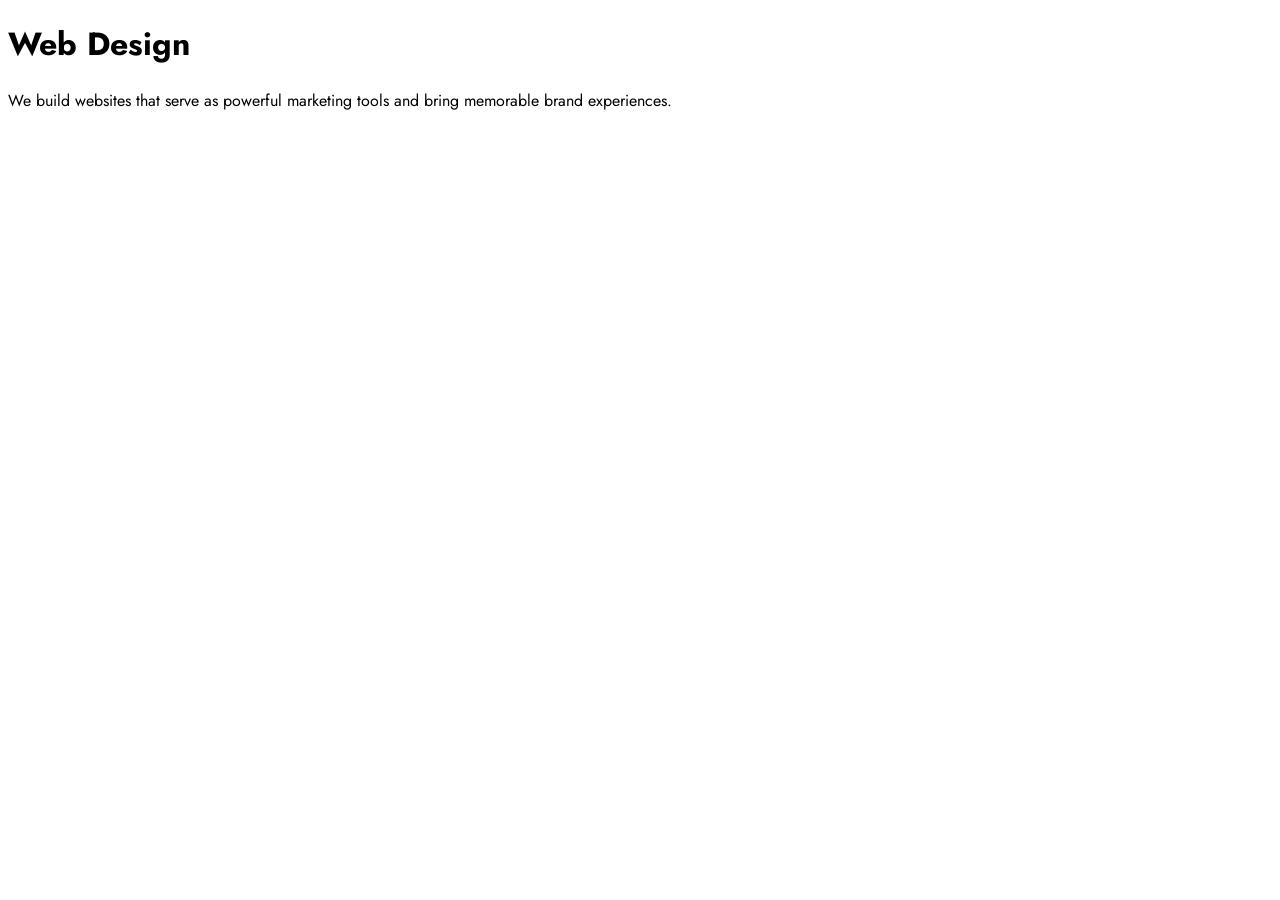
==== index.html @ 5d835c3c "save all" ====
<!DOCTYPE html>
<html lang="en">

<head>
    <meta charset="UTF-8">
    <meta http-equiv="X-UA-Compatible" content="IE=edge">
    <meta name="viewport" content="width=device-width, initial-scale=1.0">
    <title>Web Designo</title>
    <link rel="stylesheet" href="./css/main.css">
</head>

<body>

    <div class="container">
        <div class="page-title">
            <h1 class="page-title__heading">Web Design</h1>
            <p class="page-title__text"> We build websites that serve as powerful marketing tools and bring memorable
                brand experiences.</p>
        </div>

    </div>

    <div class="portfolio">

        <div class="row">
            <div class="column">
                <div class="card">
                    <div class="card__img">
                        <div class="card__title">
                            <h3 class="card__heading" ></h3>
                            <p class="card__text" ></p>
                        </div>
                    </div>
                </div>

            </div>
            <div class="column" >
                <div class="card">
                    <div class="card__img">
                        <div class="card__title">
                            <h3 class="card__heading" ></h3>
                            <p class="card__text" ></p>
                        </div>
                    </div>
                </div>

            </div>
            <div class="column" >
                <div class="card">
                    <div class="card__img">
                        <div class="card__title">
                            <h3 class="card__heading" ></h3>
                            <p class="card__text" ></p>
                        </div>
                    </div>
                </div>

            </div>
            <div class="column" >
                <div class="card">
                    <div class="card__img">
                        <div class="card__title">
                            <h3 class="card__heading" ></h3>
                            <p class="card__text" ></p>
                        </div>
                    </div>
                </div>

            </div>
            <div class="column" >
                <div class="card">
                    <div class="card__img">
                        <div class="card__title">
                            <h3 class="card__heading" ></h3>
                            <p class="card__text" ></p>
                        </div>
                    </div>
                </div>

            </div>
            <div class="column" >
                <div class="card">
                    <div class="card__img">
                        <div class="card__title">
                            <h3 class="card__heading" ></h3>
                            <p class="card__text" ></p>
                        </div>
                    </div>
                </div>

            </div>



        </div>

    </div>
</body>

</html>
---- css/main.css ----
@import url('https://fonts.googleapis.com/css2?family=Jost:wght@400;500&display=swap');

body{
    font-family: 'Jost', sans-serif;
}
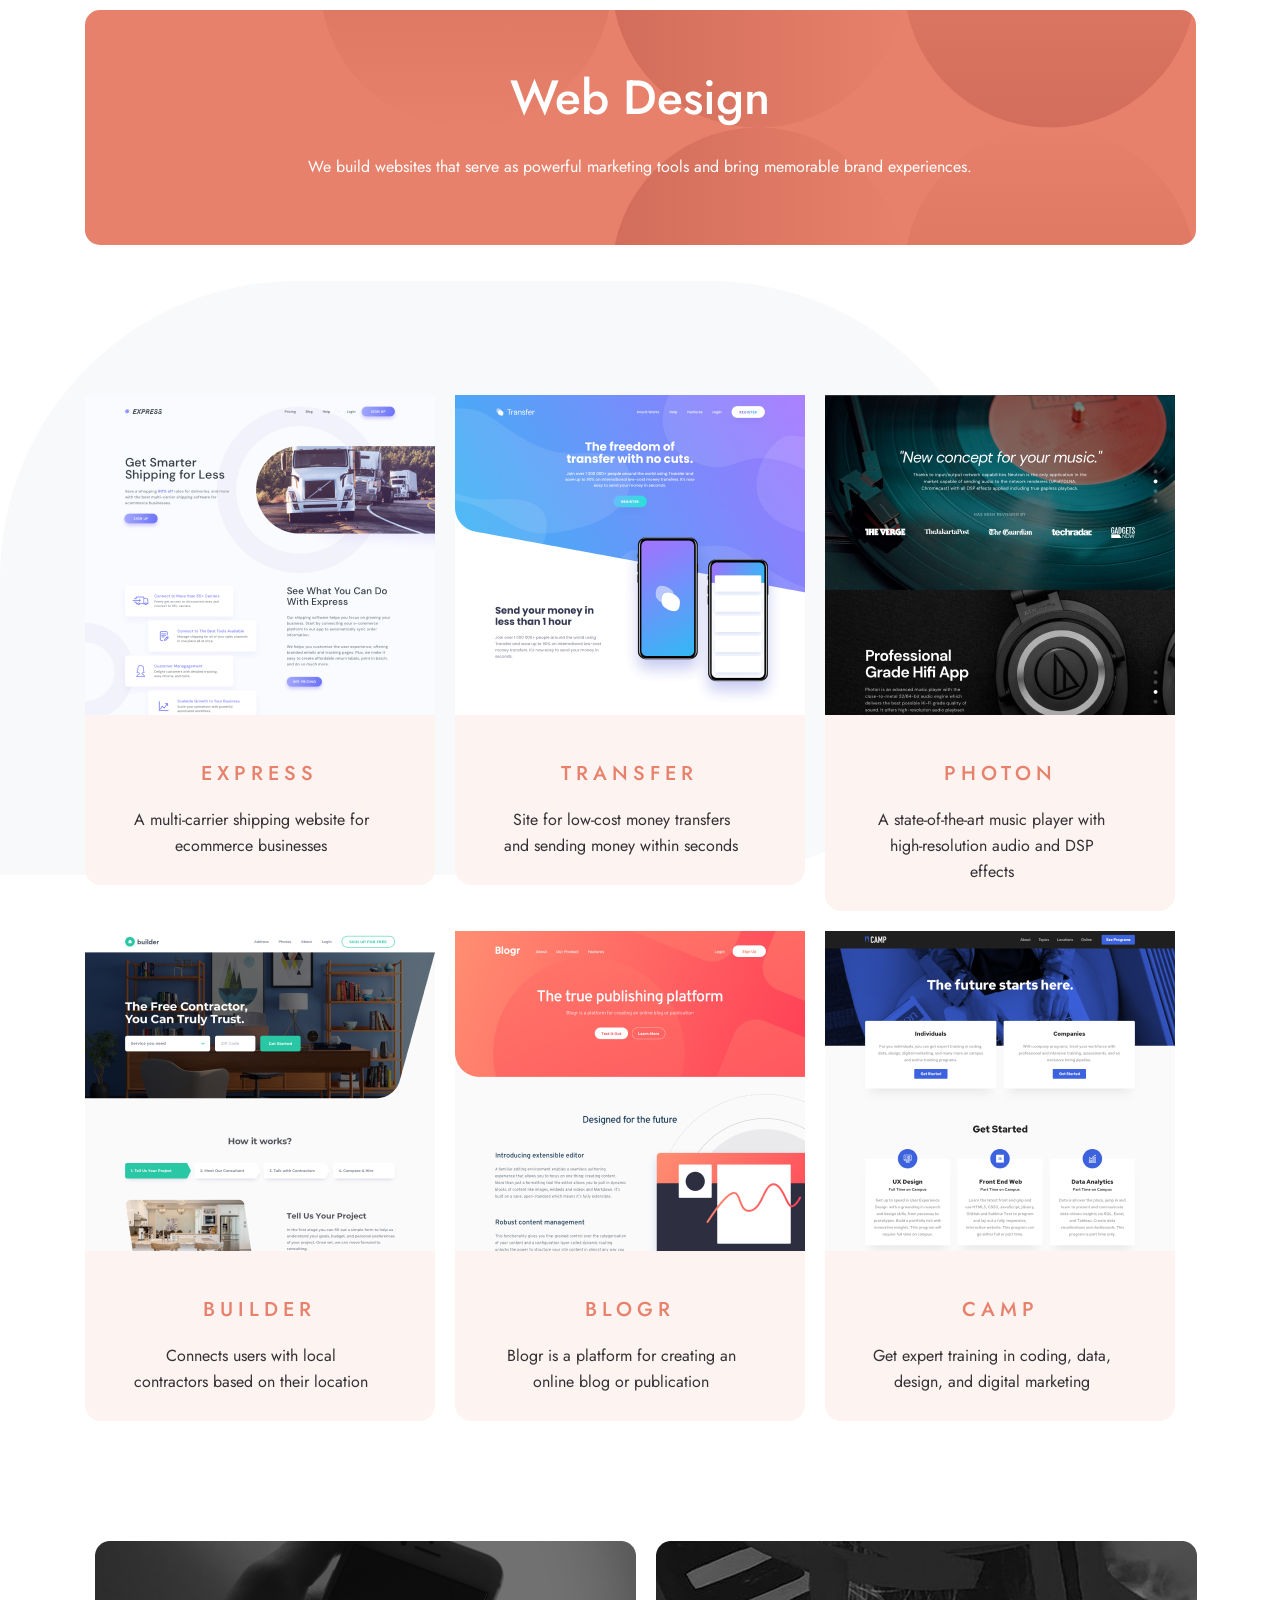
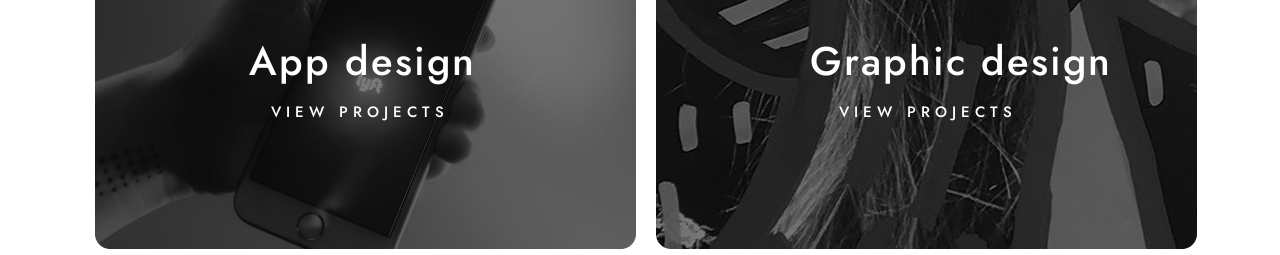
==== commit 2ff805fa: "save all" ====
--- a/index.html
+++ b/index.html
@@ -6,6 +6,7 @@
     <meta http-equiv="X-UA-Compatible" content="IE=edge">
     <meta name="viewport" content="width=device-width, initial-scale=1.0">
     <title>Web Designo</title>
+    <link rel="shortcut icon" href="./img/Oval (1).svg" type="image/x-icon">
     <link rel="stylesheet" href="./css/main.css">
 </head>
 
@@ -13,87 +14,97 @@
 
     <div class="container">
         <div class="page-title">
-            <h1 class="page-title__heading">Web Design</h1>
-            <p class="page-title__text"> We build websites that serve as powerful marketing tools and bring memorable
-                brand experiences.</p>
+            <h1 class="page-title__heading"> Web Design</h1>
+            <p class="page-title__text">We build websites that serve as powerful marketing tools
+                and bring memorable brand experiences.</p>
         </div>
-
     </div>
 
-    <div class="portfolio">
-
-        <div class="row">
-            <div class="column">
-                <div class="card">
-                    <div class="card__img">
-                        <div class="card__title">
-                            <h3 class="card__heading" ></h3>
-                            <p class="card__text" ></p>
+    <section class="portfolio">
+        <div class="container">
+            <div class="row">
+                <div class="column">
+                    <div class="card">
+                        <img src="./img/Express - Desktop.jpg" alt="portfolio" class="card__image">
+                        <div class="card__content">
+                            <h3 class="card__title"> EXPRESS</h3>
+                            <p class="card__text">A multi-carrier shipping website for ecommerce businesses</p>
                         </div>
                     </div>
                 </div>
-
-            </div>
-            <div class="column" >
-                <div class="card">
-                    <div class="card__img">
-                        <div class="card__title">
-                            <h3 class="card__heading" ></h3>
-                            <p class="card__text" ></p>
+                <div class="column">
+                    <div class="card">
+                        <img src="./img/Transfer - Desktop.jpg" alt="portfolio" class="card__image">
+                        <div class="card__content">
+                            <h3 class="card__title">TRANSFER</h3>
+                            <p class="card__text">Site for low-cost money transfers and sending money within seconds</p>
                         </div>
                     </div>
                 </div>
-
-            </div>
-            <div class="column" >
-                <div class="card">
-                    <div class="card__img">
-                        <div class="card__title">
-                            <h3 class="card__heading" ></h3>
-                            <p class="card__text" ></p>
+                <div class="column">
+                    <div class="card">
+                        <img src="./img/Photon - Desktop.jpg" alt="portfolio" class="card__image">
+                        <div class="card__content">
+                            <h3 class="card__title">PHOTON</h3>
+                            <p class="card__text">A state-of-the-art music player with high-resolution audio and DSP
+                                effects</p>
                         </div>
                     </div>
                 </div>
-
-            </div>
-            <div class="column" >
-                <div class="card">
-                    <div class="card__img">
-                        <div class="card__title">
-                            <h3 class="card__heading" ></h3>
-                            <p class="card__text" ></p>
+                <div class="column">
+                    <div class="card">
+                        <img src="./img/Builder - Desktop.jpg" alt="portfolio" class="card__image">
+                        <div class="card__content">
+                            <h3 class="card__title"> BUILDER</h3>
+                            <p class="card__text">Connects users with local contractors based on their location</p>
                         </div>
                     </div>
                 </div>
-
-            </div>
-            <div class="column" >
-                <div class="card">
-                    <div class="card__img">
-                        <div class="card__title">
-                            <h3 class="card__heading" ></h3>
-                            <p class="card__text" ></p>
+                <div class="column">
+                    <div class="card">
+                        <img src="./img/Blogr - Desktop.jpg" alt="portfolio" class="card__image">
+                        <div class="card__content">
+                            <h3 class="card__title">BLOGR</h3>
+                            <p class="card__text">Blogr is a platform for creating an online blog or publication</p>
                         </div>
                     </div>
                 </div>
-
-            </div>
-            <div class="column" >
-                <div class="card">
-                    <div class="card__img">
-                        <div class="card__title">
-                            <h3 class="card__heading" ></h3>
-                            <p class="card__text" ></p>
+                <div class="column">
+                    <div class="card">
+                        <img src="./img/Camp - Desktop.jpg" alt="portfolio" class="card__image">
+                        <div class="card__content">
+                            <h3 class="card__title">CAMP</h3>
+                            <p class="card__text">Get expert training in coding, data, design, and digital marketing</p>
                         </div>
                     </div>
                 </div>
+            </div>
+        </div>
+    </section>
 
+    <div class="services">
+        <div class="container">
+            <div class="row">
+                <div class="col-lg-6">
+                    <a href="app-design.html" class="service">
+                        <img src="./img/Bitmap (16).jpg" alt="app-design" class="service__image">
+                        <span class="service__info">
+                            <span class="service__title">App design</span>
+                            <span class="service__text"> VIEW PROJECTS</span>
+                        </span>
+                    </a>
+                </div>
+                <div class="col-lg-6">
+                    <a href="graphicdesign.html" class="service">
+                        <img src="./img/Bitmap (17).jpg" alt="Graphic design" class="service__image">
+                        <span class="service__info">
+                            <span class="service__title"> Graphic design</span>
+                            <span class="service__text">VIEW PROJECTS</span>
+                        </span>
+                    </a>
+                </div>
             </div>
-
-
-
         </div>
-
     </div>
 </body>
 
--- a/css/main.css
+++ b/css/main.css
@@ -3,4 +3,153 @@
 
 body{
     font-family: 'Jost', sans-serif;
+    margin: 0;
+}
+.row{
+    display: flex;
+}
+.container{
+    max-width: 1111px;
+    margin: 0 auto;
+}
+.page-title {
+   background-image: url(../img/Group\ 5.svg);
+   background-color: #E7816B;
+   background-position: right;
+   background-repeat: no-repeat;
+   border-radius: 15px;
+   padding: 32px 0 49px 0 ;
+   margin: 10px 0;
+   text-align: center;
+}
+.page-title::after{
+    content: '';
+    position: absolute;
+    background: #F1F3F5;
+    mix-blend-mode: normal;
+    opacity: 0.5;
+    border-radius: 297px 297px 297px 0px;
+    width: 1006px;
+    height: 594px;
+    left: 0px;
+    top: 281px;
+}
+.page-title__heading {
+    font-weight: 500;
+    font-size: 48px;
+    line-height: 48px;
+    color: #FFFFFF;
+}
+
+.page-title__text {
+    font-size: 16px;
+    line-height: 26px;
+    color: #FFFFFF;
+}
+
+.portfolio {
+    margin-top: 150px;
+    position: relative;
+}
+
+.portfolio  .row {
+    display: grid;
+}
+.column{
+   display: grid;
+   gap:20px 15px;
+}
+.column:nth-child(1){
+    grid-row: 1 / 2;
+    grid-column: 1 / 2;
+}
+.column:nth-child(2){
+    grid-row: 1 / 2;
+    grid-column: 2 / 3; 
+}
+.column:nth-child(3){
+    grid-row: 1 / 2;
+    grid-column: 3 / 4; 
+}
+.card__content:hover {
+  background-color:#E7816B;
+  color:#FFFFFF;
+  cursor: pointer;
+}/*
+.card__image {}*/
+
+.card__content {
+    width: 350px; 
+    background: #FDF3F0;
+    margin-top: -6px;
+    padding: 26px 0;
+    border-bottom-right-radius: 16px;
+    border-bottom-left-radius:16px ;
+    margin-bottom: 20px;
+}
+
+.card__title {
+    font-weight: 500;
+    font-size: 20px;
+    line-height: 26px;
+    text-align: center;
+    letter-spacing: 5px;
+    color: #E7816B;
+}
+.card__title:hover{
+    color:#FFFFFF;
+}
+
+.card__text {
+    width: 70%;
+    text-align: center;
+    font-size: 16px;
+    line-height: 26px;
+    margin: 0 44px;
+    color: #333136;
+}
+.card__text:hover{
+    color:#FFFFFF; 
+}
+.services{
+    margin-top: 100px;
+    
+}
+.service {
+    position: relative;
+}
+
+.service__image {
+    margin: 0 10px;
+}
+
+.service__info {
+    position: absolute;
+    left: 29.39%;
+    top: calc(50% - 48px/2 - 183px);
+}
+
+.service__title {
+    font-weight: 500;
+    font-size: 40px;
+    line-height: 48px;
+    text-align: center;
+    letter-spacing: 2px;
+    color: #FFFFFF;
+}
+
+.service__text {
+    font-weight: 500;
+    font-size: 15px;
+    line-height: 22px;
+    letter-spacing: 5px;
+    text-transform: uppercase;
+    color: #FFFFFF;
+    position: absolute;
+    left: 9.36%;
+    top: calc(50% - 48px/2 - -64px);
+}
+/*==========*/
+.page-title_app-page-title{
+    background-position: left;
 }
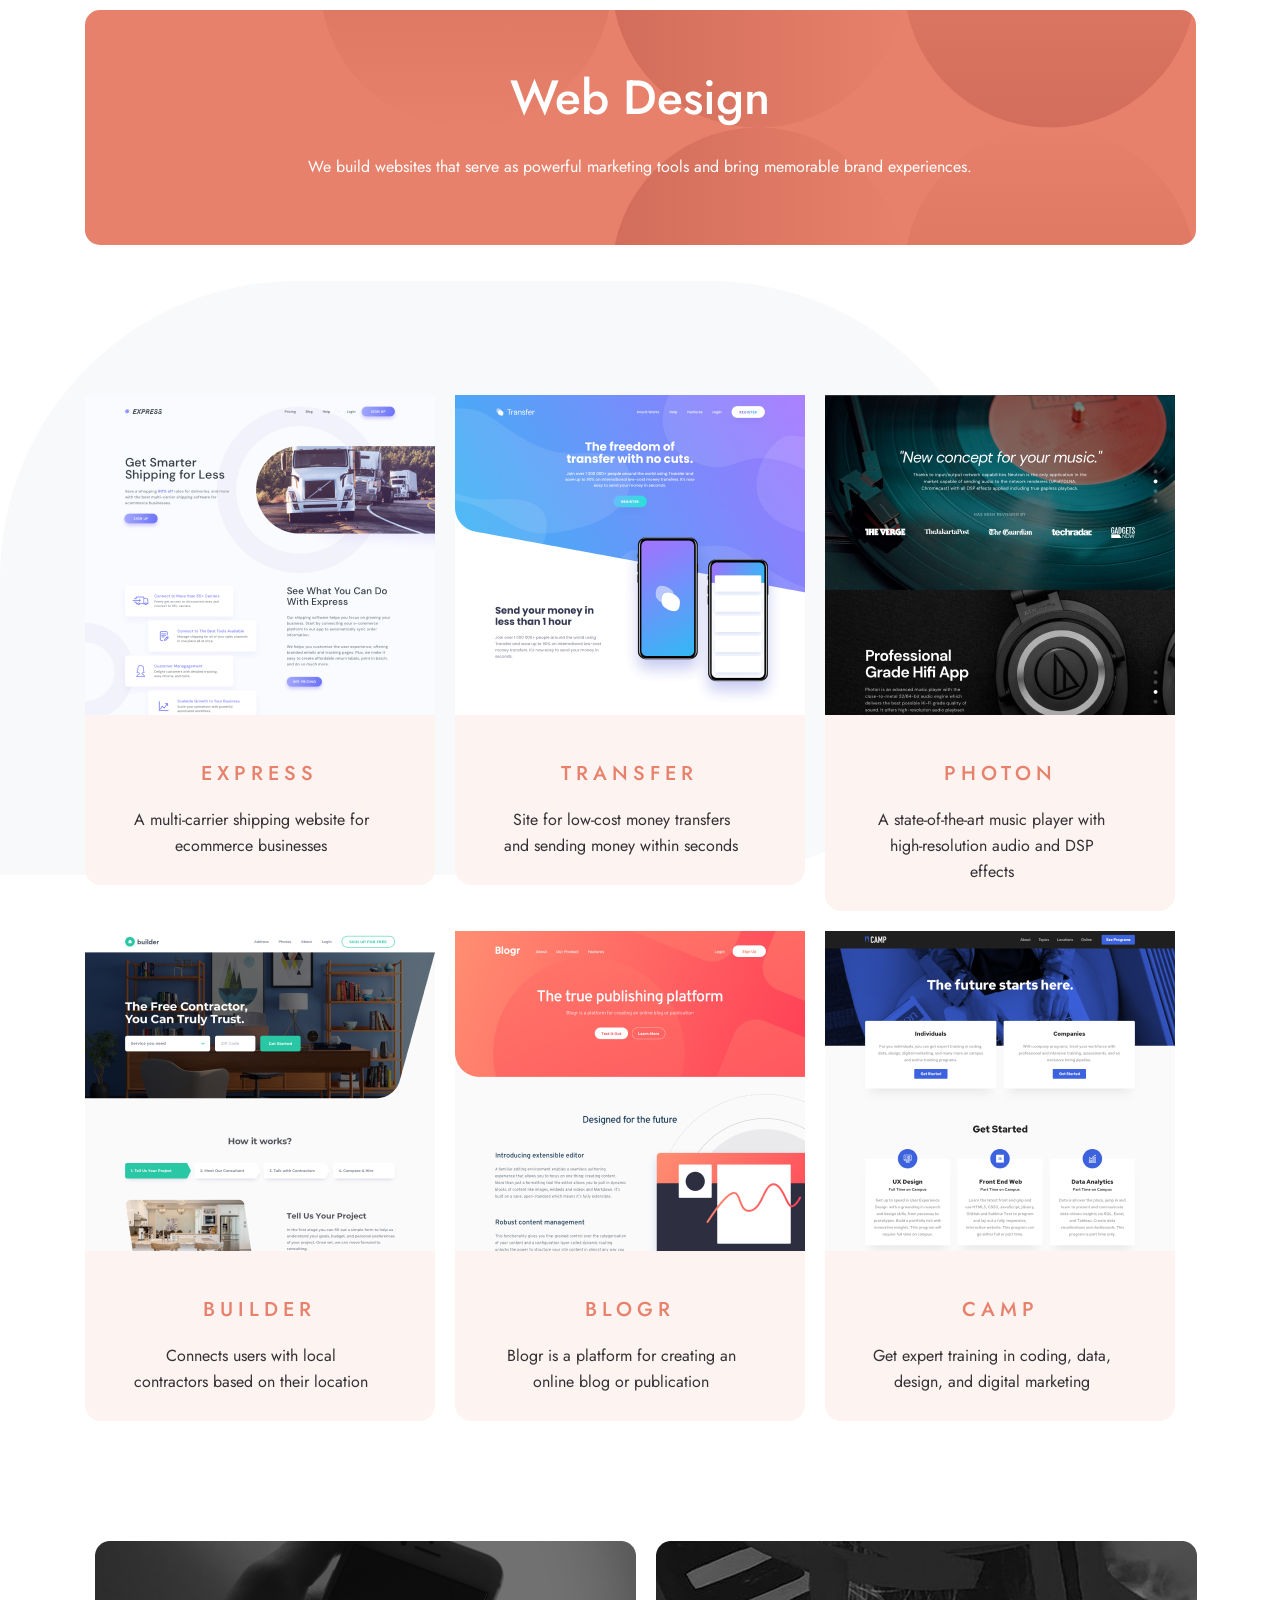
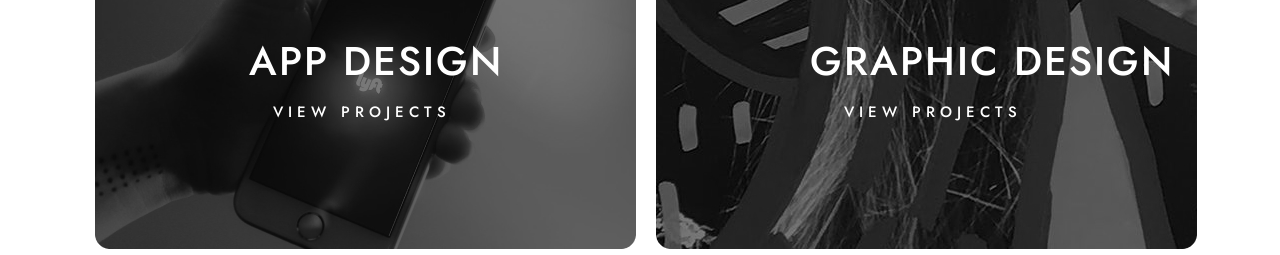
==== commit 666f463b: "changes last" ====
--- a/index.html
+++ b/index.html
@@ -8,10 +8,28 @@
     <title>Web Designo</title>
     <link rel="shortcut icon" href="./img/Oval (1).svg" type="image/x-icon">
     <link rel="stylesheet" href="./css/main.css">
+    <link rel="stylesheet" href="./css/responsive.css">
+    <link rel="stylesheet" href="./css/fonts.css">
+
 </head>
 
 <body>
 
+    <header id="mainHeader" class="main-header">
+        <div class="container">
+            <div class="row">
+                <a href="#"> <img src="./img/Group 13.svg" alt="logo desingo"> </a>
+                <button class="menu-toggle  open" onclick="openMenu()"> <img src="./img/menu.svg" alt="menu"> </button>
+                <button class="menu-toggle  close" onclick="closeMenu()"> <img src="./img/close.svg" alt="menu-close">
+                </button>
+                <nav id="mainnav" class="nav-main">
+                    <a class="nav-main__link" href="about.html">OUR COMPANY</a>
+                    <a class="nav-main__link" href="location.html">LOCATIONS</a>
+                    <a class="nav-main__link" href="contact.html">CONTACT</a>
+                </nav>
+            </div>
+        </div>
+    </header>
     <div class="container">
         <div class="page-title">
             <h1 class="page-title__heading"> Web Design</h1>
@@ -106,6 +124,90 @@
             </div>
         </div>
     </div>
+    <section class="big-footer">
+
+        <article class="get-in">
+
+            <div class="container">
+                <div class="get-in-content">
+                    <div class="row">
+
+                        <div class="get-in-text">
+
+                            <h2 class="get-in-title">Let’s talk about your project</h2>
+                            <p class=" get-paragrah features-paragraf  ">Ready to take it to the next level? Contact us
+                                today and find out
+                                how our expertise can help
+                                your business grow. </p>
+                        </div>
+                        <div class="get-btn">
+                            <button class="btn " type="button">Get in touch</button>
+                        </div>
+
+
+                    </div>
+                </div>
+            </div>
+        </article>
+        <footer class="footer">
+            <div class="container">
+                <div class="footer-content">
+                    <div class="row">
+                        <div class="logo-footer">
+                            <a href="#"> <img src="./img/Group 13 (1).svg" alt="logo"></a>
+                        </div>
+                        <div class="designo-links">
+                            <a class="foot-link" href="about.html">OUR COMPANY</a>
+                            <a class="foot-link" href="location.html">LOCATIONS</a>
+                            <a class="foot-link" href="contact.html">CONTACT</a>
+
+                        </div>
+                    </div>
+                </div>
+
+                <address class="desingo-contacts">
+                    <div class="row">
+
+                        <address class="desingo-adress">
+                            <p class="desingo-span"> Designo Central Office 3886 Wellington Street Toronto, Ontario M9C
+                                3J5</p>
+                        </address>
+
+                        <address class="desingo-adress">
+                            <p class="desingo-span"> Contact Us (Central Office) P:<a class="desingo-span"
+                                    href="tel:+12538638967"> +1 253-863-8967</a>
+                                <a class="desingo-span" href="mailto:contact@designo.co"> M:contact@designo.co </a>
+                            </p>
+                        </address>
+                        <div class="footer-icons">
+                            <a target="_blank" href="https://www.facebook.com"> <i class="icon-facebook"></i> </a>
+                            <a target="_blank" href="https://publish.twitter.com"> <i class="icon-twitter"></i> </a>
+                            <a target="_blank" href="https://youtube.com"> <i class="icon-youtube"></i> </a>
+                            <a target="_blank" href="https://instagram.com"> <i class="icon-instagram"></i> </a>
+                            <a target="_blank" href="https://pinterest.com"> <i class="icon-pinterest"></i> </a>
+                        </div>
+
+                    </div>
+                </address>
+            </div>
+
+        </footer>
+    </section>
+
+    <script>
+        const menu = document.getElementById('mainnav');
+        const header = document.getElementById('mainHeader');
+
+        function openMenu() {
+            menu.style.display = 'block';
+            header.classList = 'main-header on';
+        }
+
+        function closeMenu() {
+            menu.style.display = 'none';
+            header.classList = 'main-header';
+        }
+    </script>
 </body>
 
 </html>
--- a/css/main.css
+++ b/css/main.css
@@ -11,6 +11,27 @@
 .container{
     max-width: 1111px;
     margin: 0 auto;
+}
+
+.main-header{
+    display: none;
+}
+.big-footer{
+    display: none;
+}
+.main-header .row {
+   justify-content: space-between;
+   align-items: center;
+}
+.nav-main:nth-child(1){
+    margin-left: 15px;
+}
+.nav-main__link{
+    text-decoration: none;
+    font-size: 14px;
+    line-height: 14px;
+    letter-spacing: 2px;
+    color: #333136;
 }
 .page-title {
    background-image: url(../img/Group\ 5.svg);
@@ -127,6 +148,7 @@
     position: absolute;
     left: 29.39%;
     top: calc(50% - 48px/2 - 183px);
+    text-transform: uppercase;
 }
 
 .service__title {
@@ -152,4 +174,95 @@
 /*==========*/
 .page-title_app-page-title{
     background-position: left;
+}
+.get-in {
+    width: 85%;
+    position: absolute;
+    top: -232px;
+    left: 100px;
+}
+.get-in-content {
+   background-image: url(../img/Group\ 28\ \(1\).jpg);
+    background-position: center ;
+    background-size: cover;
+    background-repeat: no-repeat;
+    border-radius: 15px;
+    width: 100%;
+    padding: 50px 0;
+}
+
+.get-in-content .row {
+    flex-direction: row;
+    justify-content: space-around;
+    align-items: center;
+}
+
+.get-in-text {
+    width: 60%;
+}
+
+.get-in-title {
+    width: 42%;
+    font-weight: 500;
+    font-size: 40px;
+    line-height: 40px;
+    color: #FFFFFF;
+}
+
+.get-paragrah {
+    width: 67%;
+    text-align: left;
+    color: #fff;
+}
+/*=========================
+    footer
+===========================*/
+.footer {
+    width: 100%;
+}
+
+.footer {
+    background-color: #1D1C1E;
+    padding: 100px 0px 0px 0px;
+}
+.footer-content{
+    border-bottom: 2px solid grey;
+    padding:0 0 30px 0;
+}
+.footer .row {
+    flex-direction: row;
+    justify-content: space-between;
+    align-items: center;
+}
+.foot-link {
+    font-size: 14px;
+    line-height: 14px;
+    letter-spacing: 2px;
+    color: #fff;
+    margin: 0 15px;
+    display: inline-block;
+    transition: 0.5s ease-in-out;
+}
+.desingo-contacts{
+    padding: 20px 0;
+}
+.desingo-adress {
+    width: 18%;
+    color: #fff;
+}
+
+.footer-icons {
+    margin-bottom: -48px;
+}
+
+.desingo-span {
+    font-weight: bold;
+    font-size: 16px;
+    line-height: 26px;
+    color: gray;
+}
+
+.big-footer {
+    position: relative;
+    margin-top: 267px;
 }
--- a/css/responsive.css
+++ b/css/responsive.css
@@ -0,0 +1,291 @@
+@media(max-width:991px) {
+    .container {
+        margin: 0 10px;
+    }
+
+    .main-header {
+        display: block;
+        margin: 18px 16px;
+    }
+
+    .page-title::after {
+        display: none;
+    }
+
+    .page-title__text {
+        width: 42%;
+        margin: 0 auto;
+    }
+
+    .nav-main {
+        display: block;
+        display: flex;
+        justify-content: space-between;
+    }
+
+    .nav-main__link:nth-child(1) {
+        margin-right: 49px;
+    }
+
+    .nav-main__link:nth-child(2) {
+        margin-right: 84px;
+    }
+
+    .menu-toggle {
+        display: none;
+    }
+
+    .page-title::after {
+        width: 950px;
+    }
+
+    .portfolio .row {
+        display: flex;
+        flex-wrap: wrap;
+    }
+
+    .column {
+        width: 100%;
+    }
+
+    .services .row {
+        flex-direction: column;
+    }
+
+    .service__image {
+        width: 927px;
+        object-fit: fill;
+        object-position: center;
+    }
+
+    .service__info {
+        top: calc(50% - 48px/2 - 143px);
+        left: 35.39%;
+    }
+
+    .card {
+        display: flex;
+        flex-direction: row;
+        align-self: center;
+        align-content: center;
+    }
+
+    .card__image {
+        width: 50%;
+    }
+
+    .card__content {
+        width: 50%;
+    }
+
+    .card__title {
+        margin: 138px 0 12px 0;
+    }
+
+    .card__text {
+        width: 67%;
+        margin: 0 67px;
+        padding: 0 0 100px 0;
+    }
+
+    .big-footer {
+        display: block;
+        position: relative;
+        margin-top: 359px;
+    }
+
+    .get-in {
+        width: 98%;
+        position: absolute;
+        top: -305px;
+        left: 16px;
+    }
+
+    .get-in-text {
+        text-align: center;
+        width: 74%;
+        margin: 0 auto;
+    }
+
+    .get-in-content .row {
+        flex-direction: column;
+    }
+
+    .get-in-title {
+        margin: 10px auto 30px;
+    }
+
+    .btn {
+        background: #FFFFFF;
+        border-radius: 8px;
+        letter-spacing: 1px;
+        text-transform: uppercase;
+        color: #333136;
+        padding: 19px;
+        border: none;
+        outline: none;
+        margin-top: 40px;
+    }
+
+    a {
+        text-decoration: none;
+    }
+
+    .get-paragrah {
+        margin: 0 auto;
+        text-align: center;
+    }
+}
+
+@media(max-width:767px) {
+    .service__image {
+        width: 100%;
+        margin: 0;
+    }
+
+    .nav-main {
+        display: none;
+        position: absolute;
+        top: 14%;
+        left: 24px;
+        right: 24px;
+        margin-top: 24px;
+        padding: 15px;
+        background-color:  #1D1C1E;
+        border-radius: 4px;
+        z-index: 1;
+    }
+    .main-header.on:after {
+        content: '';
+        position: absolute;
+        left: 0;
+        right: 0;
+        top: 16%;
+        height: 600px;
+        background: linear-gradient(180deg, #01020a 0%, rgba(0, 0, 0, 0) 100%);
+    }
+    
+    .main-header .menu-toggle.open {
+        display: block;
+    }
+    .main-header .menu-toggle.close {
+        display: none;
+    }
+    .main-header.on .menu-toggle.open {
+        display: none;
+    }
+    .main-header.on .menu-toggle.close {
+        display: block;
+    }
+    .nav-main__link {
+        display: block;
+        font-size: 18px;
+        padding: 15px 0;
+        color: #FFFFFF;
+    }
+    .nav-main-link:after {
+        bottom: 0;
+        width: 50px;
+        left: 50%;
+        margin-left: -25px;
+    }
+    .menu-toggle {
+        display: block;
+        border: none;
+        background: transparent;
+    }
+.menu-toggle{
+    display: block;
+}
+.page-title{
+    padding: 166px 0;
+    background-image: url(../img/Oval\ \(2\).svg);
+    background-position: center;
+}
+.card{
+    flex-direction: column;
+}
+.card__image {
+    width: 100%;
+}
+.card__content {
+    width: 100%;
+    padding: 40px 0;
+}
+.card__text {
+    width: 44%;
+    margin: 0 auto;
+    padding: 0;
+}
+.card__title {
+     margin: 0; 
+}
+.get-in-title {
+    width: 61%;
+}
+.get-paragrah {
+    width: 62%;
+}
+.footer .row{
+    flex-direction: column;
+}
+.desingo-adress {
+    width: 27%;
+}
+.designo-links{
+    display: flex;
+    flex-direction: column;
+}
+.foot-link:nth-child(1){
+    margin: 60px 0 15px 0;
+}
+.foot-link:nth-child(2){
+    margin: 15px 0;
+}
+.foot-link:nth-child(3){
+    margin: 15px 0;
+}
+.logo-footer{
+    border-bottom: 2px solid  grey;
+    width: 90%;
+    text-align: center;
+    padding: 40px 0 30px 0;
+}
+.footer-content{
+    border-bottom: none;
+}
+.footer-icons {
+    margin-bottom: 0;
+}
+.desingo-contacts {
+    padding: 0 0 20px 0;
+}
+}
+
+@media(max-width:565px){
+    .service__image {
+        width: 100%;
+    }
+    .service__info{
+        left: 28.39%;
+    }
+    .service__title{
+        font-size: 30px;
+    }
+    .get-in-title {
+        width: 78%;
+    }
+    .get-paragrah {
+        width: 75%;
+    }
+        
+}
+@media(max-width:480px){
+    .service__image {
+        width: 100%;
+        margin: 0 ;
+    }
+    .get-in{
+        left: 6px;
+    }
+}
--- a/css/fonts.css
+++ b/css/fonts.css
@@ -0,0 +1,57 @@
+@font-face {
+  font-family: 'icomoon';
+  src:  url('../fonts/icomoon.eot?wbki02');
+  src:  url('../fonts/icomoon.eot?wbki02#iefix') format('embedded-opentype'),
+    url('../fonts/icomoon.ttf?wbki02') format('truetype'),
+    url('../fonts/icomoon.woff?wbki02') format('woff'),
+    url('../fonts/icomoon.svg?wbki02#icomoon') format('svg');
+  font-weight: normal;
+  font-style: normal;
+  font-display: block;
+}
+
+[class^="icon-"], [class*=" icon-"] {
+  /* use !important to prevent issues with browser extensions that change fonts */
+  font-family: 'icomoon' !important;
+  speak: never;
+  font-style: normal;
+  font-weight: normal;
+  font-variant: normal;
+  text-transform: none;
+  line-height: 1;
+
+  /* Better Font Rendering =========== */
+  -webkit-font-smoothing: antialiased;
+  -moz-osx-font-smoothing: grayscale;
+}
+
+.icon-facebook:before {
+  content: "\e900";
+  color: #E7816B;
+  font-size: 25px;
+  margin-right: 10px ;
+}
+.icon-pinterest:before {
+  content: "\e901";
+  color: #E7816B;
+  font-size: 25px;
+  margin-right: 10px ;
+}
+.icon-twitter:before {
+  content: "\e902";
+  color: #E7816B;
+  font-size: 25px;
+  margin-right: 10px ;
+}
+.icon-youtube:before {
+  content: "\e903";
+  color: #E7816B;
+  font-size: 25px;
+  margin-right: 10px ;
+}
+.icon-instagram:before {
+  content: "\e90a";
+  color: #E7816B;
+  font-size: 25px;
+  margin-right: 10px ;
+}
